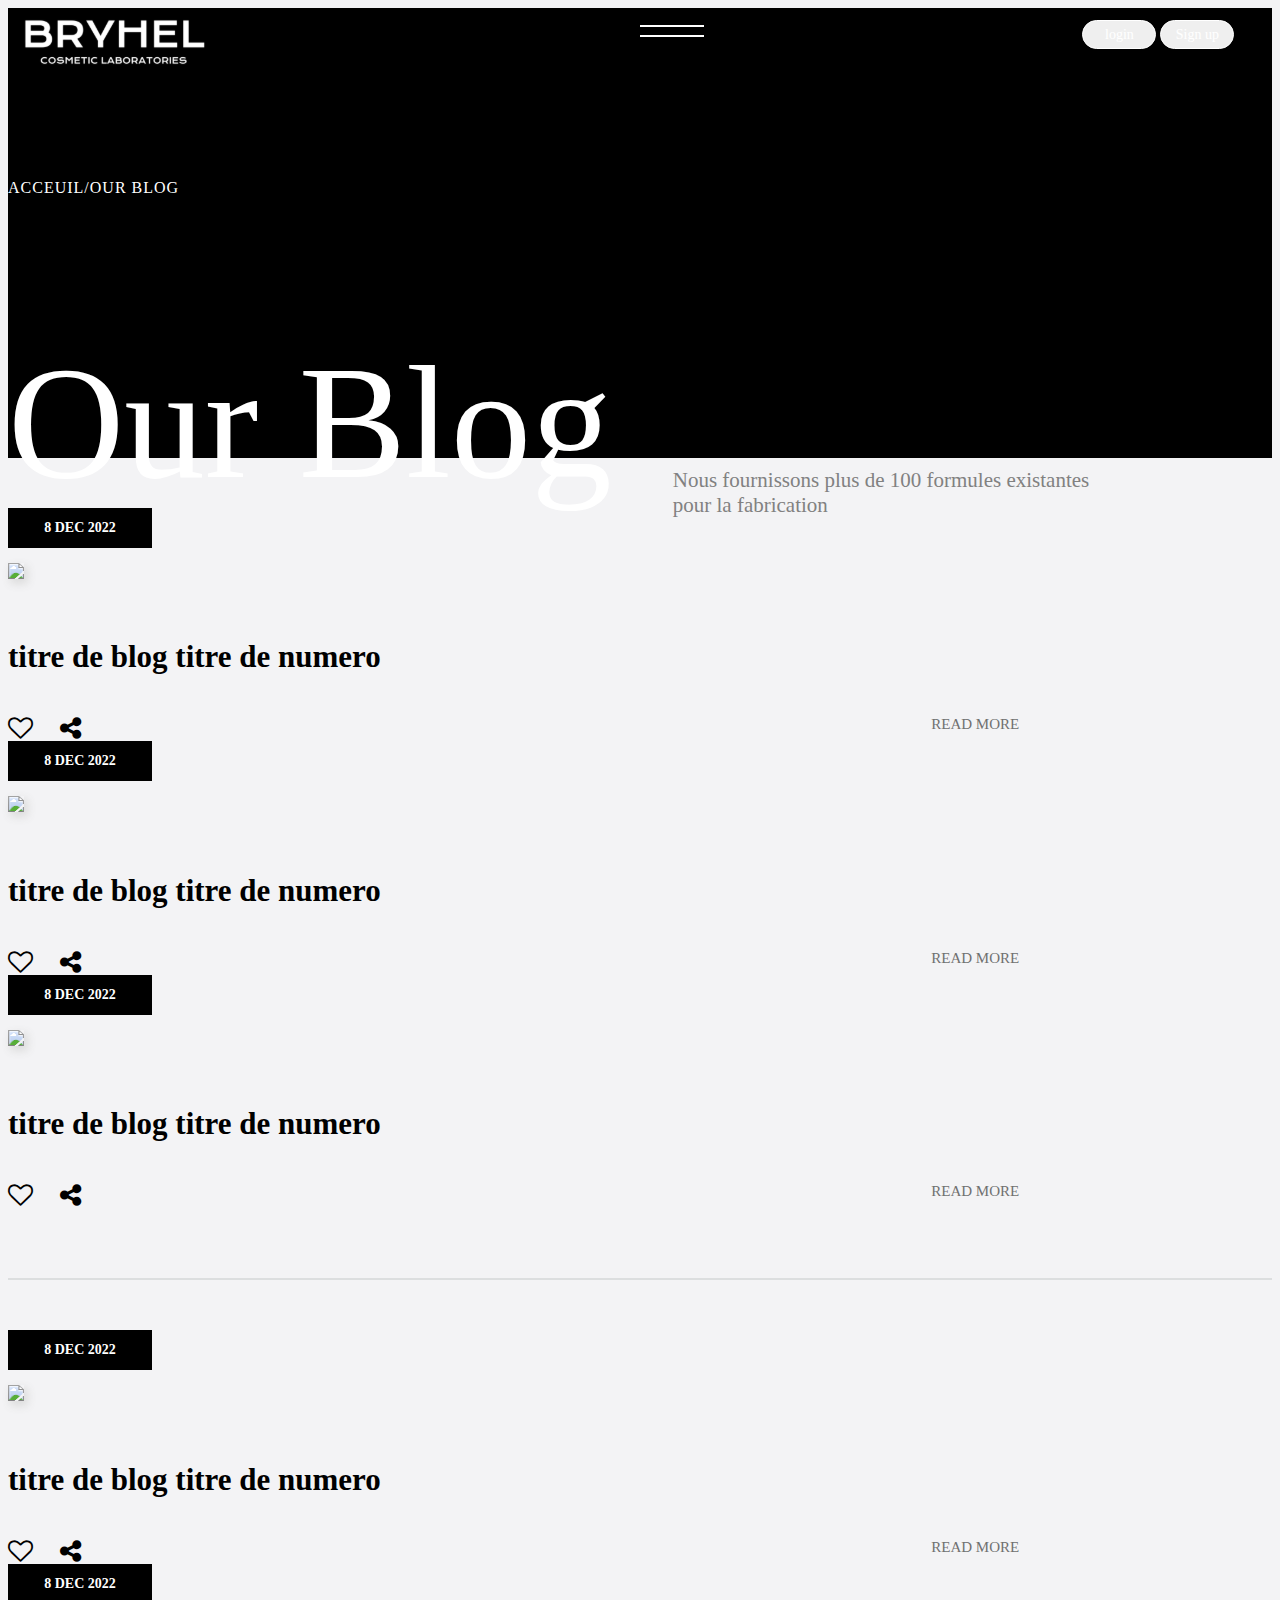
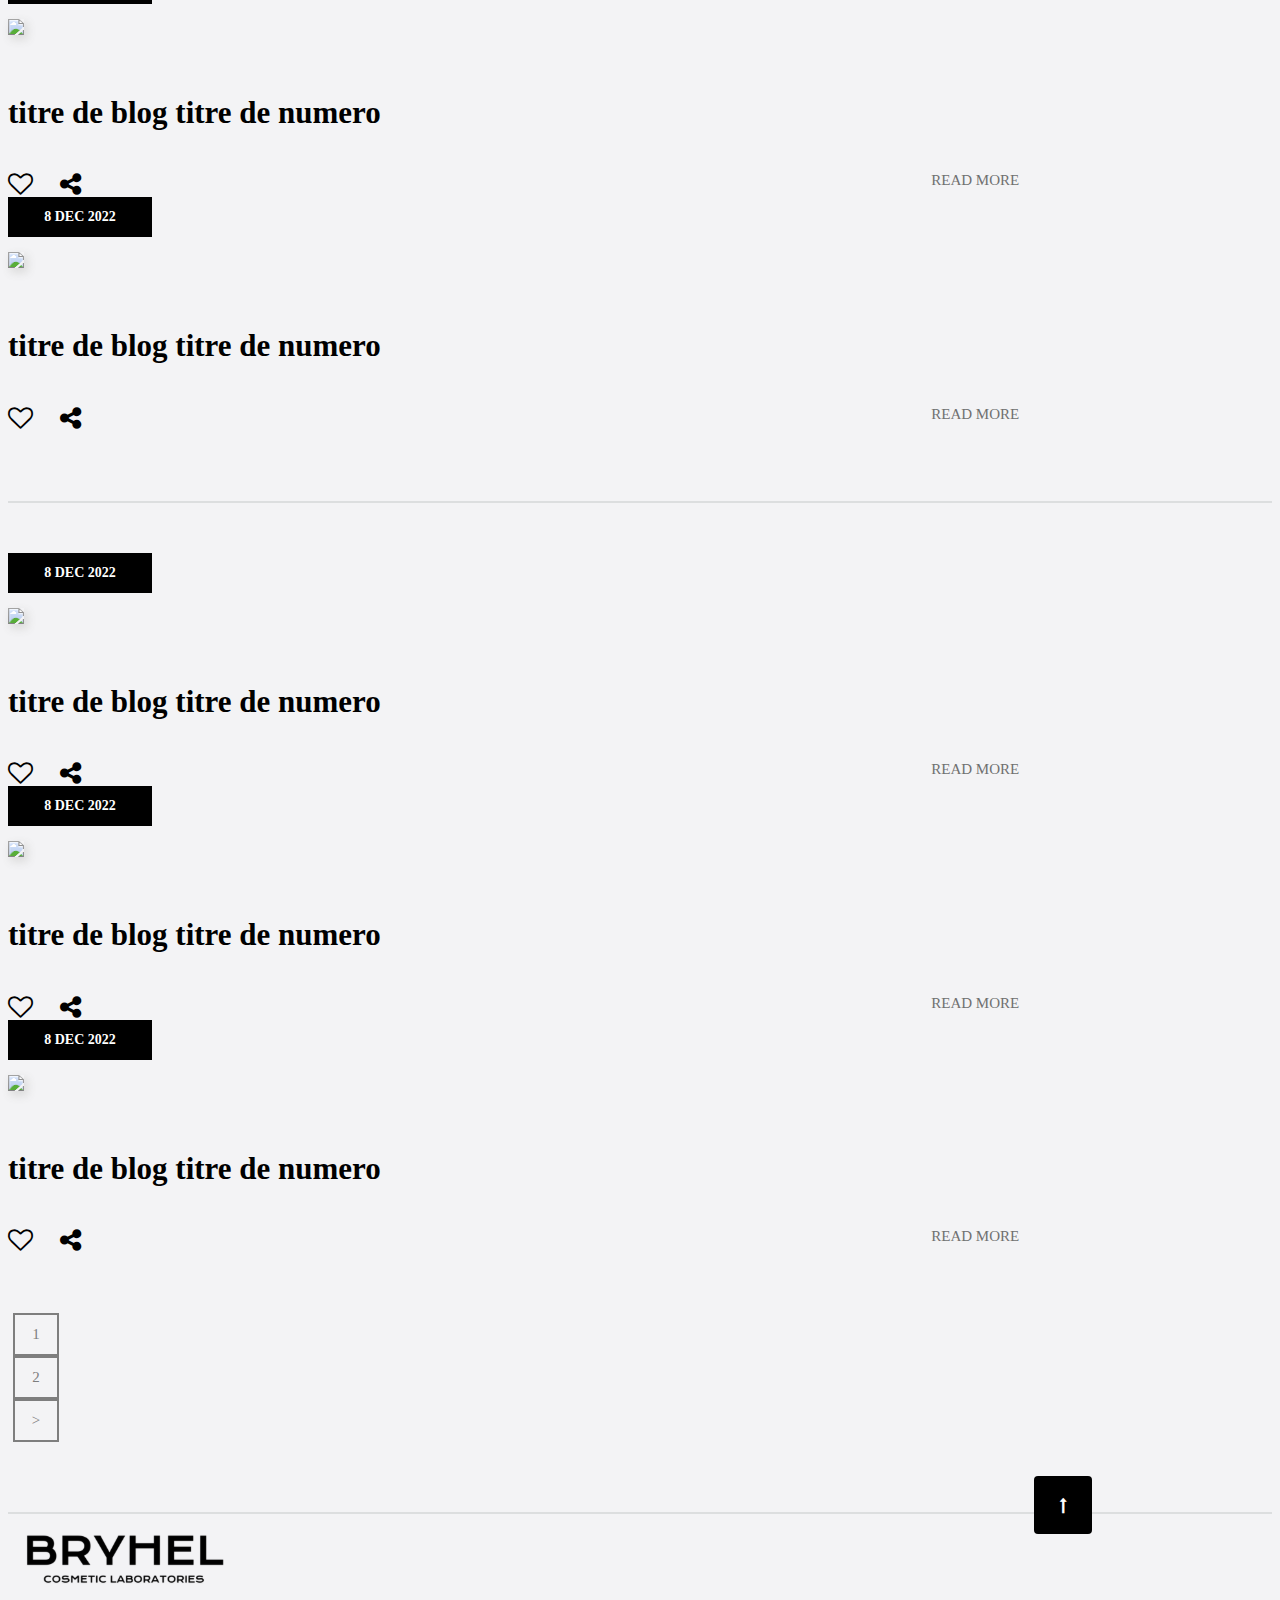
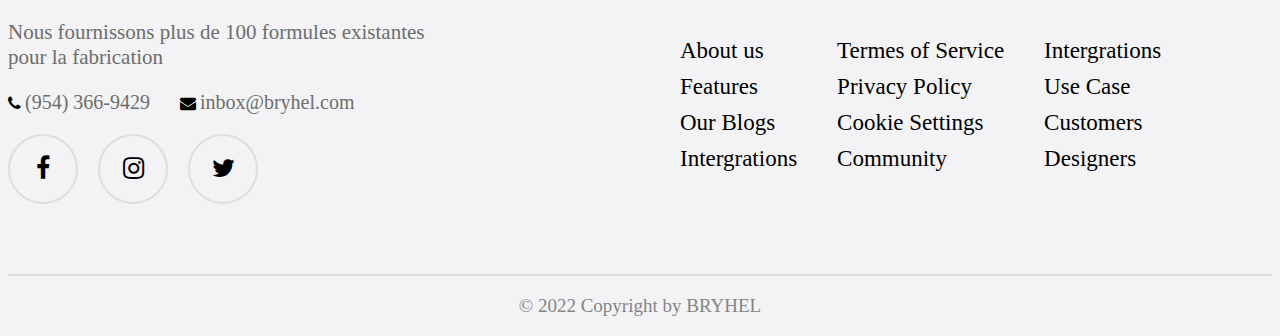
==== index.html @ 61f5891f "Add files via upload" ====
<!DOCTYPE html>
<html lang="en">
<head>
    <meta charset="UTF-8">
    <meta http-equiv="X-UA-Compatible" content="IE=edge">
    <meta name="viewport" content="width=device-width, initial-scale=1.0">
    <title>Document</title>
    <link rel="stylesheet" href="https://cdn.jsdelivr.net/npm/bootstrap@4.6.1/dist/css/bootstrap.min.css" integrity="sha384-zCbKRCUGaJDkqS1kPbPd7TveP5iyJE0EjAuZQTgFLD2ylzuqKfdKlfG/eSrtxUkn" crossorigin="anonymous">
    <link rel="stylesheet" href="https://cdnjs.cloudflare.com/ajax/libs/font-awesome/4.7.0/css/font-awesome.css" integrity="sha512-5A8nwdMOWrSz20fDsjczgUidUBR8liPYU+WymTZP1lmY9G6Oc7HlZv156XqnsgNUzTyMefFTcsFH/tnJE/+xBg==" crossorigin="anonymous" referrerpolicy="no-referrer" />
    <link rel="stylesheet" href="style.css" />
</head>
<body>
    <header>
        <div class="container">
            <div class="menu-bar">
                <div class="logo">
                    <!-- <span>BRYHEL</span>
                    <p>COSMETIC LABORATORIES</p> -->
                    <img src="images/logo.svg" />
                </div>
                <div class="lines">
                    <img src="images/menu-ic.svg" />
                </div>
                <div class="register">
                    <div class="login">
                        <button class="btn register-btn login-btn">login</button>
                        <button class="btn register-btn sign-btn">Sign up</button>
                    </div>
                </div>
            </div>
            <div class="banner">
                <span>ACCEUIL/OUR BLOG</span>
                <div class="blog-txt">
                    <h2 class="our-blog">Our Blog</h2>
                    <p>Nous fournissons plus de 100 formules existantes pour la fabrication</p>
                </div>
            </div>
        </div>   
        <div class="layer"></div> 
    </header>
    <section class="section-one">
        <div class="container" style="margin-top:50px;">
            <div class="row">
                <div class="col-md-4">
                    <div class="date">
                        <h4>8 DEC 2022</h4>
                    </div>
                    <div class="img">
                        <img src="https://mdbcdn.b-cdn.net/img/new/standard/city/041.webp" />
                    </div>
                    <div class="title">
                        <h4>titre de blog titre de numero</h4>
                    </div>
                    <div class="footer">
                        <i class="fa fa-heart-o" aria-hidden="true"></i>
                        <i style="margin-left: 23px;" class="fa fa-share-alt" aria-hidden="true"></i>
                        <span style="float: right;">READ MORE</span>
                    </div>
                </div>
                <div class="col-md-4">
                    <div class="date">
                        <h4>8 DEC 2022</h4>
                    </div>
                    <div class="img">
                        <img src="https://mdbcdn.b-cdn.net/img/new/standard/city/041.webp" />
                    </div>
                    <div class="title">
                        <h4>titre de blog titre de numero</h4>
                    </div>
                    <div class="footer">
                        <i class="fa fa-heart-o" aria-hidden="true"></i>
                        <i style="margin-left: 23px;" class="fa fa-share-alt" aria-hidden="true"></i>
                        <span style="float: right;">READ MORE</span>
                    </div>
                </div>
                <div class="col-md-4">
                    <div class="date">
                        <h4>8 DEC 2022</h4>
                    </div>
                    <div class="img">
                        <img src="https://mdbcdn.b-cdn.net/img/new/standard/city/041.webp" />
                    </div>
                    <div class="title">
                        <h4>titre de blog titre de numero</h4>
                    </div>
                    <div class="footer">
                        <i class="fa fa-heart-o" aria-hidden="true"></i>
                        <i style="margin-left: 23px;" class="fa fa-share-alt" aria-hidden="true"></i>
                        <span style="float: right;">READ MORE</span>
                    </div>
                </div>
            </div>
            <hr>
        </div>
    </section>
    <section>
        <div class="container" style="margin-top:50px;">
            <div class="row">
                <div class="col-md-4">
                    <div class="date">
                        <h4>8 DEC 2022</h4>
                    </div>
                    <div class="img">
                        <img src="https://mdbcdn.b-cdn.net/img/new/standard/city/041.webp" />
                    </div>
                    <div class="title">
                        <h4>titre de blog titre de numero</h4>
                    </div>
                    <div class="footer">
                        <i class="fa fa-heart-o" aria-hidden="true"></i>
                        <i style="margin-left: 23px;" class="fa fa-share-alt" aria-hidden="true"></i>
                        <span style="float: right;">READ MORE</span>
                    </div>
                </div>
                <div class="col-md-4">
                    <div class="date">
                        <h4>8 DEC 2022</h4>
                    </div>
                    <div class="img">
                        <img src="https://mdbcdn.b-cdn.net/img/new/standard/city/041.webp" />
                    </div>
                    <div class="title">
                        <h4>titre de blog titre de numero</h4>
                    </div>
                    <div class="footer">
                        <i class="fa fa-heart-o" aria-hidden="true"></i>
                        <i style="margin-left: 23px;" class="fa fa-share-alt" aria-hidden="true"></i>
                        <span style="float: right;">READ MORE</span>
                    </div>
                </div>
                <div class="col-md-4">
                    <div class="date">
                        <h4>8 DEC 2022</h4>
                    </div>
                    <div class="img">
                        <img src="https://mdbcdn.b-cdn.net/img/new/standard/city/041.webp" />
                    </div>
                    <div class="title">
                        <h4>titre de blog titre de numero</h4>
                    </div>
                    <div class="footer">
                        <i class="fa fa-heart-o" aria-hidden="true"></i>
                        <i style="margin-left: 23px;" class="fa fa-share-alt" aria-hidden="true"></i>
                        <span style="float: right;">READ MORE</span>
                    </div>
                </div>
            </div>
            <hr>

        </div>
    </section>
    <section class="last-section">
        <div class="container" style="margin-top:50px;">
            <div class="row">
                <div class="col-md-4">
                    <div class="date">
                        <h4>8 DEC 2022</h4>
                    </div>
                    <div class="img">
                        <img src="https://mdbcdn.b-cdn.net/img/new/standard/city/041.webp" />
                    </div>
                    <div class="title">
                        <h4>titre de blog titre de numero</h4>
                    </div>
                    <div class="footer">
                        <i class="fa fa-heart-o" aria-hidden="true"></i>
                        <i style="margin-left: 23px;" class="fa fa-share-alt" aria-hidden="true"></i>
                        <span style="float: right;">READ MORE</span>
                    </div>
                </div>
                <div class="col-md-4">
                    <div class="date">
                        <h4>8 DEC 2022</h4>
                    </div>
                    <div class="img">
                        <img src="https://mdbcdn.b-cdn.net/img/new/standard/city/041.webp" />
                    </div>
                    <div class="title">
                        <h4>titre de blog titre de numero</h4>
                    </div>
                    <div class="footer">
                        <i class="fa fa-heart-o" aria-hidden="true"></i>
                        <i style="margin-left: 23px;" class="fa fa-share-alt" aria-hidden="true"></i>
                        <span style="float: right;">READ MORE</span>
                    </div>
                </div>
                <div class="col-md-4">
                    <div class="date">
                        <h4>8 DEC 2022</h4>
                    </div>
                    <div class="img">
                        <img src="https://mdbcdn.b-cdn.net/img/new/standard/city/041.webp" />
                    </div>
                    <div class="title">
                        <h4>titre de blog titre de numero</h4>
                    </div>
                    <div class="footer">
                        <i class="fa fa-heart-o" aria-hidden="true"></i>
                        <i style="margin-left: 23px;" class="fa fa-share-alt" aria-hidden="true"></i>
                        <span style="float: right;">READ MORE</span>
                    </div>
                </div>
            </div>
            <div class="pagination">
                <div class="page-number">1</div>
                <div class="page-number">2</div>
                <div class="page-number">></div>
            </div>
            <div class="scroll">
                <i class="fa fa-long-arrow-up" aria-hidden="true"></i>
            </div>
            <hr>
        </div>
    </section>

    <footer>
        <div class="container">
            <div class="f-content">
                <div class="f-one">
                    <div class="f-logo">
                       <img src="images/logo-dark.svg" />
                    </div>
                    <div class="f-one-p">
                        <p>Nous fournissons plus de 100 formules existantes pour la fabrication</p>
                    </div>
                    <div class="f-contact">
                        <div class="phone">
                            <i class="fa fa-phone" aria-hidden="true"></i>
                            <span>(954) 366-9429</span>
                        </div>
                        <div class="mail">
                            <i class="fa fa-envelope" aria-hidden="true"></i>
                            <span>inbox@bryhel.com</span>
                        </div>
                    </div>
                    <div class="f-social">
                        <div class="fcb">
                            <i class="fa fa-facebook" aria-hidden="true"></i>
                        </div>
                        <div class="fcb inst">
                            <i class="fa fa-instagram" aria-hidden="true"></i>
                        </div>
                        <div class="fcb">
                            <i class="fa fa-twitter" aria-hidden="true"></i>
                        </div>
                    </div>
                </div>
                <div class="f-links">
                    <ul>
                        <li>About us</li>
                        <li>Features</li>
                        <li>Our Blogs</li>
                        <li>Intergrations</li>
                    </ul>
                </div>
                <div class="f-links">
                    <ul>
                        <li>Termes of Service </li>
                        <li>Privacy Policy</li>
                        <li>Cookie Settings</li>
                        <li>Community</li>
                    </ul>
                </div>
                <div class="f-links">
                    <ul>
                        <li>Intergrations</li>
                        <li>Use Case</li>
                        <li>Customers</li>
                        <li>Designers</li>
                    </ul>
                </div>
            </div>
            <hr class="f-hr">
            <p class="f-copyright">© 2022 Copyright by BRYHEL</p>
        </div>
    </footer>

    <script src="https://cdn.jsdelivr.net/npm/jquery@3.5.1/dist/jquery.slim.min.js" integrity="sha384-DfXdz2htPH0lsSSs5nCTpuj/zy4C+OGpamoFVy38MVBnE+IbbVYUew+OrCXaRkfj" crossorigin="anonymous"></script>
    <script src="https://cdn.jsdelivr.net/npm/bootstrap@4.6.1/dist/js/bootstrap.bundle.min.js" integrity="sha384-fQybjgWLrvvRgtW6bFlB7jaZrFsaBXjsOMm/tB9LTS58ONXgqbR9W8oWht/amnpF" crossorigin="anonymous"></script>
</body>
</html>
---- style.css ----
body {
    background-color: #f3f3f5;
}

header {
    background-color: black;
    height: 450px;
}

header span {
    color: #fff;
}

header .menu-bar {
    display: flex;
    justify-content: flex-start;
}

.logo {
    width: 50%;
    
}

.lines {
    width: 35%;
    margin-top: 15px;
}

.line {
    background-color: #fff;
    width:50px;
    height: 2px;
    margin-top: 5px;
}

.register-btn {
    border: 1px solid #fff;
    width: 74px;
    height: 29px;
    color: #fff;
    border-radius: 22px;
    margin-top: 12px;
    font-size: 14px;
    font-family: "Archivo";
    padding: 0;
}

.register-btn:hover {
    background-color: #fff;
    color: #000;
}

header .menu-bar .logo span {
    font-size: 32px;
    font-weight: 500;
}

header .menu-bar .logo p {
    color: #fff;
    font-size: 8px;
    transform: translateX(10px);
}

.banner {
    margin-top: 100px;
}

.banner span {
    font-size: 16px;
    letter-spacing: 1px;
    line-height: 17px;
    color: #ffffff;
    font-weight: 300;
    font-family: "Archivo";
}

.our-blog {
    font-size: 161px;
    font-family: "Krona One";
    color: #fff;
    font-weight: 500;
}

.blog-txt {
    display: flex;
    align-items: center;
}

.blog-txt p {
    width: 450px;
    margin-left: 41px;
    padding: 20px;
    font-size: 21px;
    font-family: "Archivo";
    color: #818181 !important;
    transform: translateY(70px);
}

.date {
    background: #000;
    padding: 12px;
    color: #fff;
    width: 120px;
}

.date h4 {
    font-size: 14px;
    font-weight: bold;
    font-family: "Archivo";
    text-align: center;
    /* padding: 0; */
    margin: 0;
}

.img img {
    margin: 15px 0;
    box-shadow: 3px 4px 9px 1px #ddd;
    width: 80%;
}


.footer {
    width: 80%;
}

.footer i {
    font-size: 25px;
}

.title {
    margin-bottom:15px;
    width: 70%;
}

.title h4 {
    font-size: 31px;
    font-family: "Archivo";
    font-weight: bold;
}

.footer span {
    color: #707070;
    font-size: 15px;
    font-family: "Archivo";
    font-weight: 500;
}

section hr {
    margin-top: 70px;
    border: 1px solid #dcdedf;
}

.f-hr {
    margin-top: 70px;
    border: 1px solid #dcdedf;
}

.f-copyright {
    font-size: 19px;
    letter-spacing: 0px;
    color: #858585;
    font-weight: 400;
    text-align: center;
    font-family: "Archivo";
}

.f-one {
    width: 50%;
}

.f-one-p {
    width: 450px;
    font-size: 21px;
    font-family: "Archivo";
    color: #6d6d6d;
    margin: 20px 0;
}

.f-social .fcb {
    border: 2px solid #dcdedf;
    border-radius: 50%;
    width: 66px;
    height: 66px;
    display: flex;
    justify-content: center;
    align-items: center;
}

.f-social .fcb i {
    font-size: 25px;
}

.f-social {
    display: flex;
    margin-top: 20px;
}

.f-content {
    display: flex;
}

.f-links {
    margin-top: 100px;
}

.f-links ul li {
    list-style-type: none;   
    margin: 10px 0;
    font-weight: 500;
    font-family: "Archivo";
    font-size: 23px;
}

.f-contact {
    display: flex;
}

.f-contact .mail {
    margin-left: 30px;
}

.f-contact .mail span {
    font-size: 20px;
    color: #6d6d6d;
}
.f-contact .phone span {
    font-size: 20px;
    color: #6d6d6d;
}


.f-social .inst {
    margin: 0 20px;
}

.pagination .page-number  {
    width: 42px;
    height: 39px;
    border: 2px solid #7e7e7e;
    color: #fff;
    display: flex;
    justify-content: center;
    align-items: center;
    font-size: 15px;
    line-height: 20px;
    color: #7e7e7e;
    font-weight: 500;
    font-family: "Archivo";
    margin: 0 5px;
}

.pagination {
    margin-top: 60px;
}

.pagination .page-number:hover {
    background-color: #000000;
    cursor: pointer;
}

.section-one-detail {
    width: 100%;
}

.blog-txt-detail {
    font-size: 30px;
    line-height: 54px;
    color: #000000;
    font-weight: 400;
    font-family: "Archivo";
}

.title-detail {
    display: flex;
}

.title-detail h4 {
    font-size: 48px;
    line-height: 54px;
    color: #000000;
    font-weight: 700;
    font-family: "Archivo";
    width: 50%;
}

.last-section {
    position: relative;
}

.last-section .scroll {
    position: absolute;
    width: 58px;
    height: 58px;
    border-radius: 4px;
    background-color: #000000;
    display: flex;
    justify-content: center;
    align-items: center;
    right: 180px;
    bottom: -20px;
}
.last-section .scroll:hover {
    cursor: pointer;
}
.last-section .scroll i {
    color: #fff;
}

@media (max-width:768px) {
    .blog-txt p {
        display: none;
    }
    .menu-bar {
        display: flex;
        flex-direction: column;
    }
    .f-content {
        display: flex;
        flex-direction: column;
    }

    .f-one-p {
        width: 100%;
    }
    .our-blog {
        font-size: 80px;
    }
    .date {
        margin: 20px 0;
    }

    .menu-bar .logo {
        width: revert;
        margin: 0 auto;
    }

    .menu-bar .lines {
        margin: 0 auto;
        width: revert;
    }

    .register {
        margin: 0 auto;
    }

    .f-links {
        margin-top: 0;
    }

    .f-contact .mail { 
        margin-left: 0;
    }

    .f-contact {
        display: flex;
        flex-direction: column;
    }
    .f-contact .mail span {
        font-size: 18px;
    }

    .f-social .fcb { 
        width: 50px;
        height: 50px;
    }

    .scroll {
        right: 30px !important;
    }
}
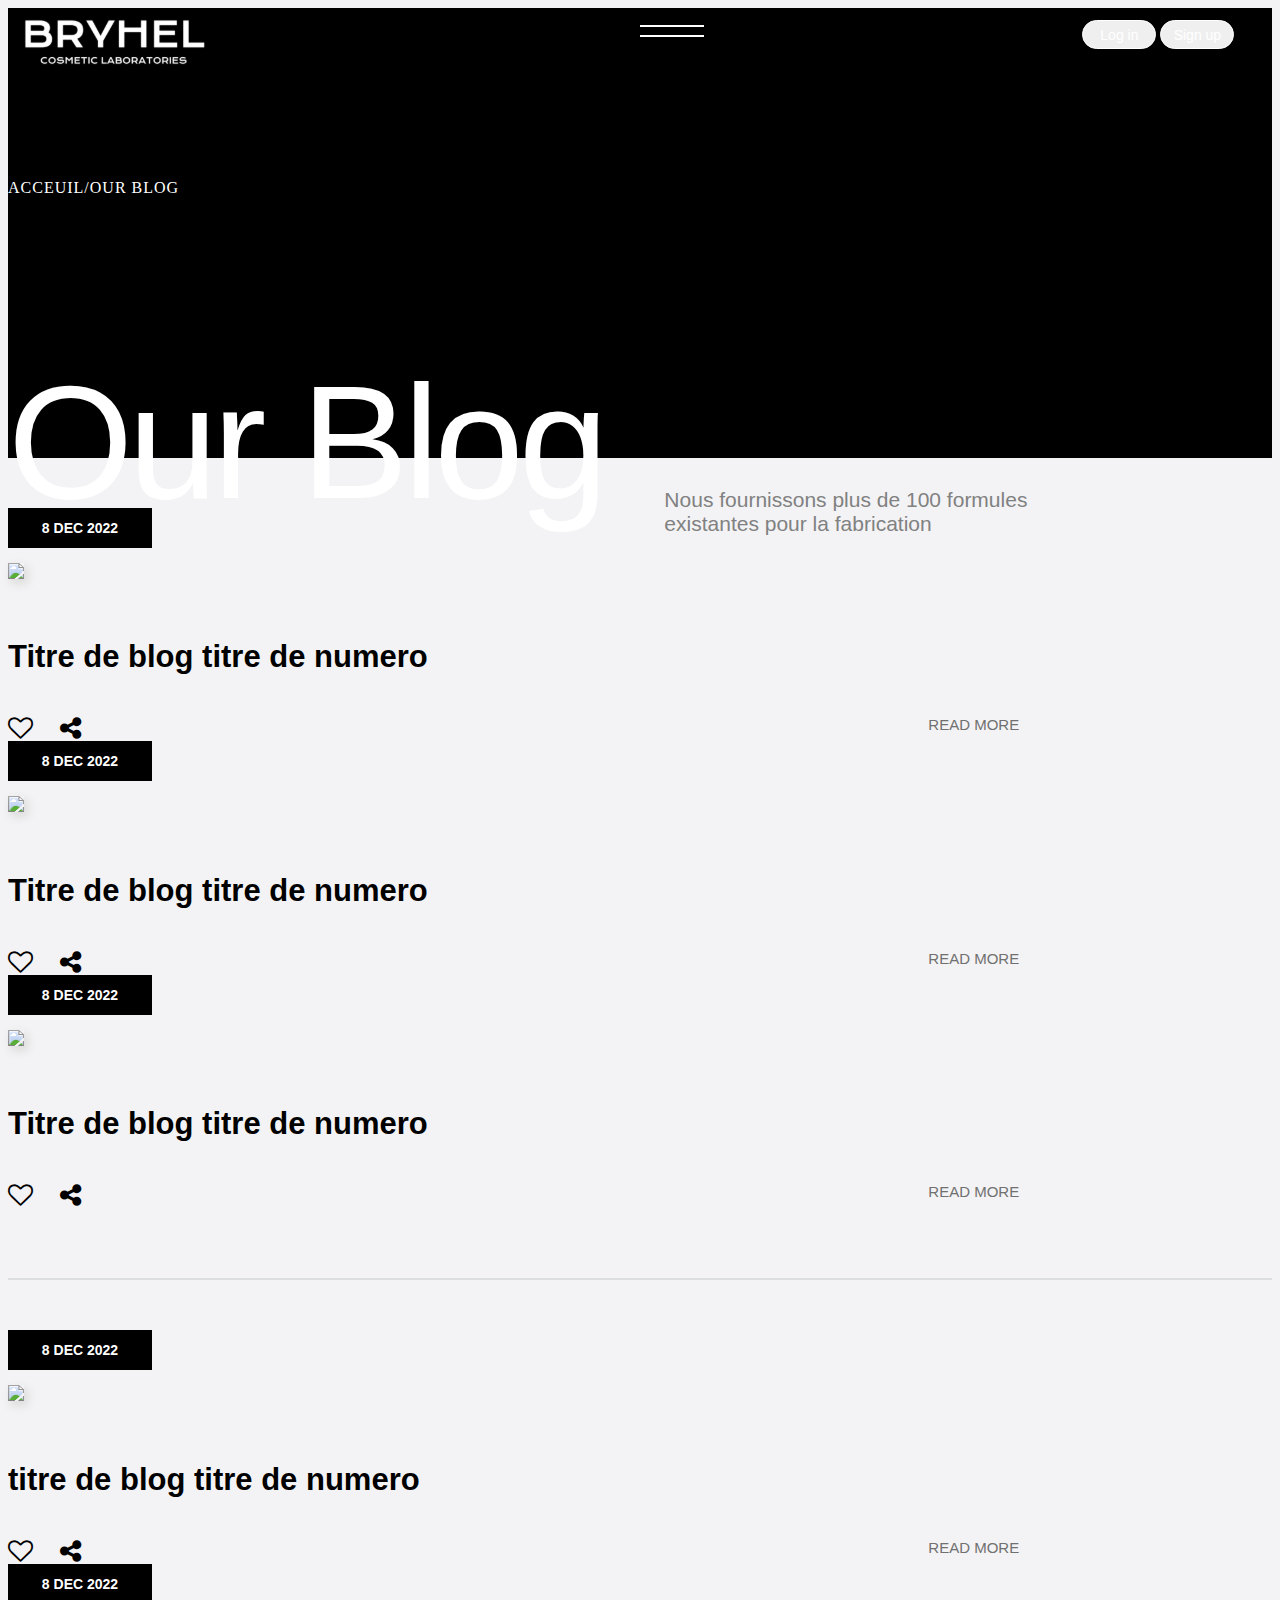
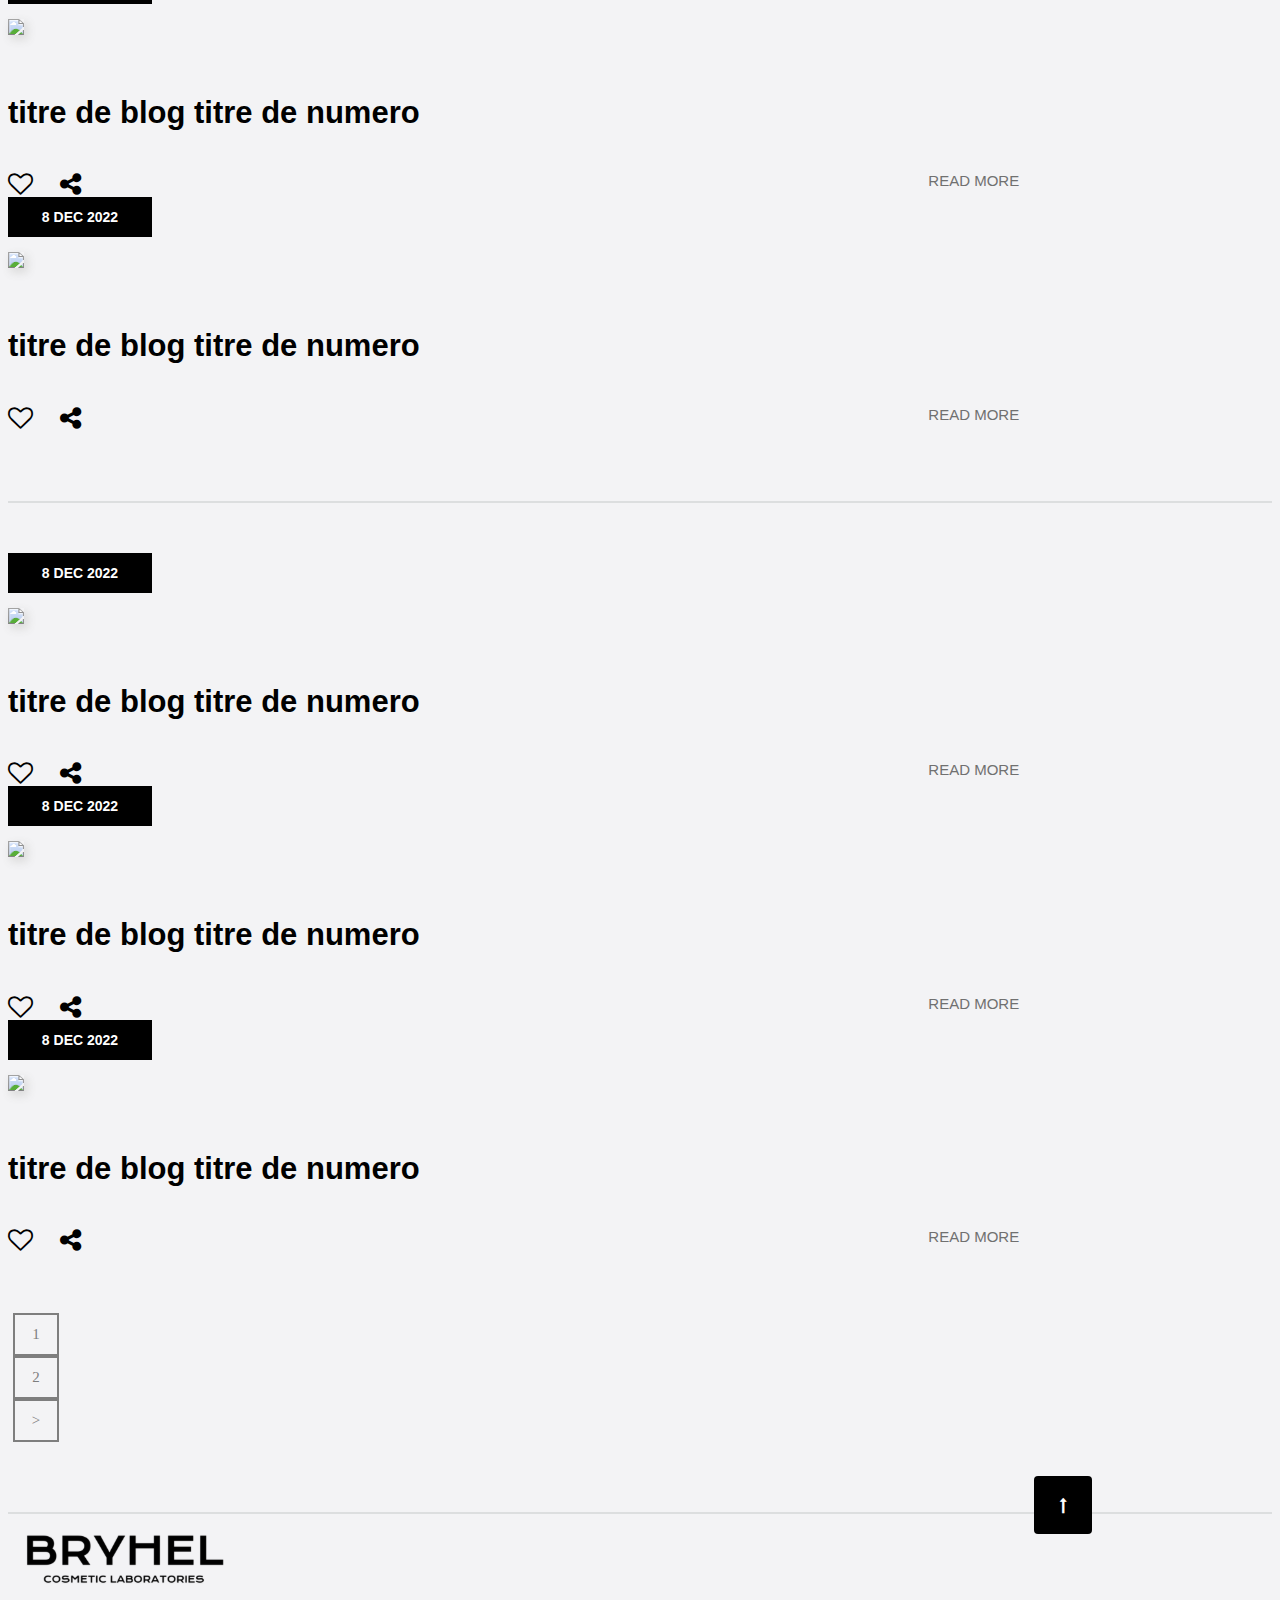
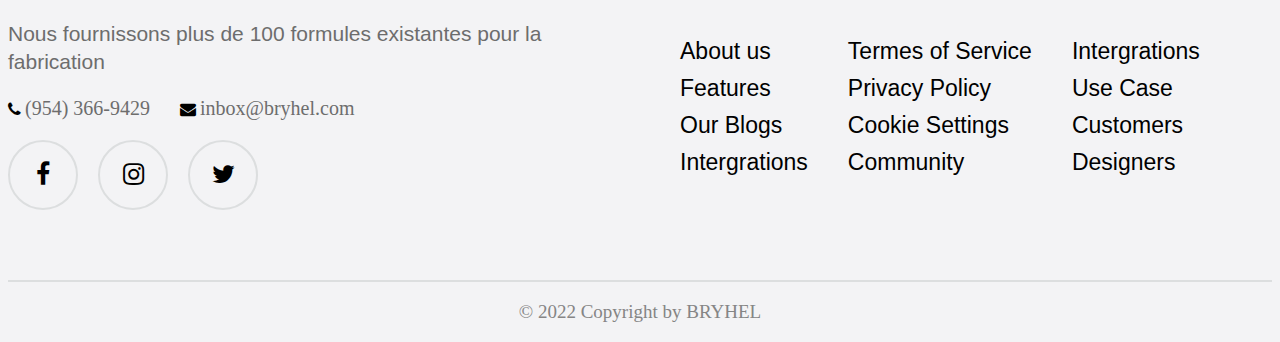
==== commit f8b6d3b8: "Add files via upload" ====
--- a/index.html
+++ b/index.html
@@ -23,7 +23,7 @@
                 </div>
                 <div class="register">
                     <div class="login">
-                        <button class="btn register-btn login-btn">login</button>
+                        <button class="btn register-btn login-btn">Log in</button>
                         <button class="btn register-btn sign-btn">Sign up</button>
                     </div>
                 </div>
@@ -49,39 +49,39 @@
                         <img src="https://mdbcdn.b-cdn.net/img/new/standard/city/041.webp" />
                     </div>
                     <div class="title">
-                        <h4>titre de blog titre de numero</h4>
-                    </div>
-                    <div class="footer">
-                        <i class="fa fa-heart-o" aria-hidden="true"></i>
-                        <i style="margin-left: 23px;" class="fa fa-share-alt" aria-hidden="true"></i>
-                        <span style="float: right;">READ MORE</span>
-                    </div>
-                </div>
-                <div class="col-md-4">
-                    <div class="date">
-                        <h4>8 DEC 2022</h4>
-                    </div>
-                    <div class="img">
-                        <img src="https://mdbcdn.b-cdn.net/img/new/standard/city/041.webp" />
-                    </div>
-                    <div class="title">
-                        <h4>titre de blog titre de numero</h4>
-                    </div>
-                    <div class="footer">
-                        <i class="fa fa-heart-o" aria-hidden="true"></i>
-                        <i style="margin-left: 23px;" class="fa fa-share-alt" aria-hidden="true"></i>
-                        <span style="float: right;">READ MORE</span>
-                    </div>
-                </div>
-                <div class="col-md-4">
-                    <div class="date">
-                        <h4>8 DEC 2022</h4>
-                    </div>
-                    <div class="img">
-                        <img src="https://mdbcdn.b-cdn.net/img/new/standard/city/041.webp" />
-                    </div>
-                    <div class="title">
-                        <h4>titre de blog titre de numero</h4>
+                        <h4>Titre de blog titre de numero</h4>
+                    </div>
+                    <div class="footer">
+                        <i class="fa fa-heart-o" aria-hidden="true"></i>
+                        <i style="margin-left: 23px;" class="fa fa-share-alt" aria-hidden="true"></i>
+                        <span style="float: right;">READ MORE</span>
+                    </div>
+                </div>
+                <div class="col-md-4">
+                    <div class="date">
+                        <h4>8 DEC 2022</h4>
+                    </div>
+                    <div class="img">
+                        <img src="https://mdbcdn.b-cdn.net/img/new/standard/city/041.webp" />
+                    </div>
+                    <div class="title">
+                        <h4>Titre de blog titre de numero</h4>
+                    </div>
+                    <div class="footer">
+                        <i class="fa fa-heart-o" aria-hidden="true"></i>
+                        <i style="margin-left: 23px;" class="fa fa-share-alt" aria-hidden="true"></i>
+                        <span style="float: right;">READ MORE</span>
+                    </div>
+                </div>
+                <div class="col-md-4">
+                    <div class="date">
+                        <h4>8 DEC 2022</h4>
+                    </div>
+                    <div class="img">
+                        <img src="https://mdbcdn.b-cdn.net/img/new/standard/city/041.webp" />
+                    </div>
+                    <div class="title">
+                        <h4>Titre de blog titre de numero</h4>
                     </div>
                     <div class="footer">
                         <i class="fa fa-heart-o" aria-hidden="true"></i>
--- a/style.css
+++ b/style.css
@@ -41,7 +41,7 @@
     border-radius: 22px;
     margin-top: 12px;
     font-size: 14px;
-    font-family: "Archivo";
+    font-family: Archivo, sans-serif;
     padding: 0;
 }
 
@@ -71,14 +71,16 @@
     line-height: 17px;
     color: #ffffff;
     font-weight: 300;
-    font-family: "Archivo";
+    font-family: Archivo;
 }
 
 .our-blog {
     font-size: 161px;
-    font-family: "Krona One";
-    color: #fff;
-    font-weight: 500;
+    letter-spacing: -5px;
+    line-height: 222px;
+    color: #ffffff;
+    font-weight: 400;
+    font-family: "Krona One", sans-serif;
 }
 
 .blog-txt {
@@ -91,7 +93,7 @@
     margin-left: 41px;
     padding: 20px;
     font-size: 21px;
-    font-family: "Archivo";
+    font-family: "Archivo", sans-serif;
     color: #818181 !important;
     transform: translateY(70px);
 }
@@ -106,7 +108,7 @@
 .date h4 {
     font-size: 14px;
     font-weight: bold;
-    font-family: "Archivo";
+    font-family: Archivo, sans-serif;
     text-align: center;
     /* padding: 0; */
     margin: 0;
@@ -134,14 +136,14 @@
 
 .title h4 {
     font-size: 31px;
-    font-family: "Archivo";
+    font-family: Archivo, sans-serif;
     font-weight: bold;
 }
 
 .footer span {
     color: #707070;
     font-size: 15px;
-    font-family: "Archivo";
+    font-family: Archivo, sans-serif;
     font-weight: 500;
 }
 
@@ -161,7 +163,7 @@
     color: #858585;
     font-weight: 400;
     text-align: center;
-    font-family: "Archivo";
+    font-family: Archivo;
 }
 
 .f-one {
@@ -169,11 +171,12 @@
 }
 
 .f-one-p {
-    width: 450px;
     font-size: 21px;
-    font-family: "Archivo";
+    letter-spacing: 0px;
+    line-height: 28px;
     color: #6d6d6d;
-    margin: 20px 0;
+    font-weight: 500;
+    font-family: "Archivo", sans-serif;
 }
 
 .f-social .fcb {
@@ -207,7 +210,7 @@
     list-style-type: none;   
     margin: 10px 0;
     font-weight: 500;
-    font-family: "Archivo";
+    font-family: Archivo, sans-serif;
     font-size: 23px;
 }
 
@@ -245,7 +248,7 @@
     line-height: 20px;
     color: #7e7e7e;
     font-weight: 500;
-    font-family: "Archivo";
+    font-family: Archivo;
     margin: 0 5px;
 }
 
@@ -267,11 +270,15 @@
     line-height: 54px;
     color: #000000;
     font-weight: 400;
-    font-family: "Archivo";
+    font-family: Archivo;
 }
 
 .title-detail {
     display: flex;
+}
+
+.title-detail i {
+    font-size: 28px;
 }
 
 .title-detail h4 {
@@ -279,7 +286,7 @@
     line-height: 54px;
     color: #000000;
     font-weight: 700;
-    font-family: "Archivo";
+    font-family: Archivo;
     width: 50%;
 }
 
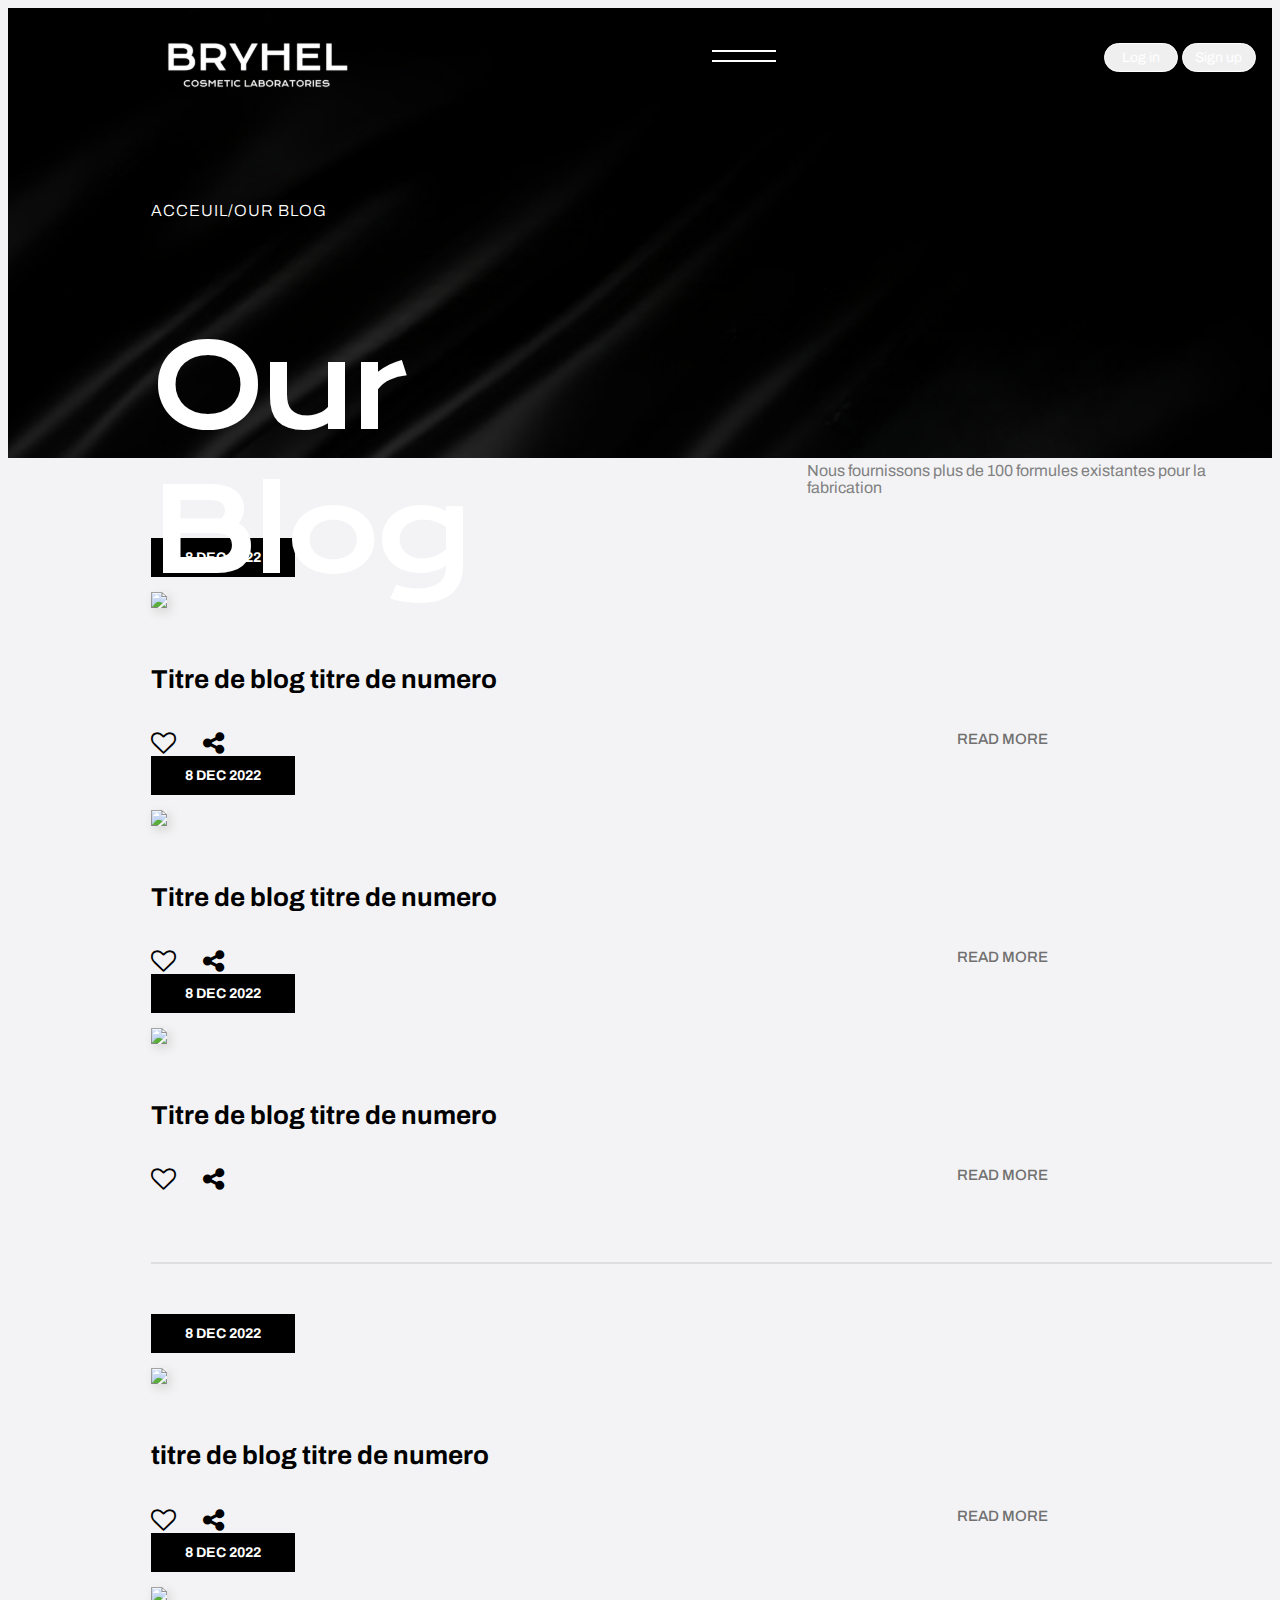
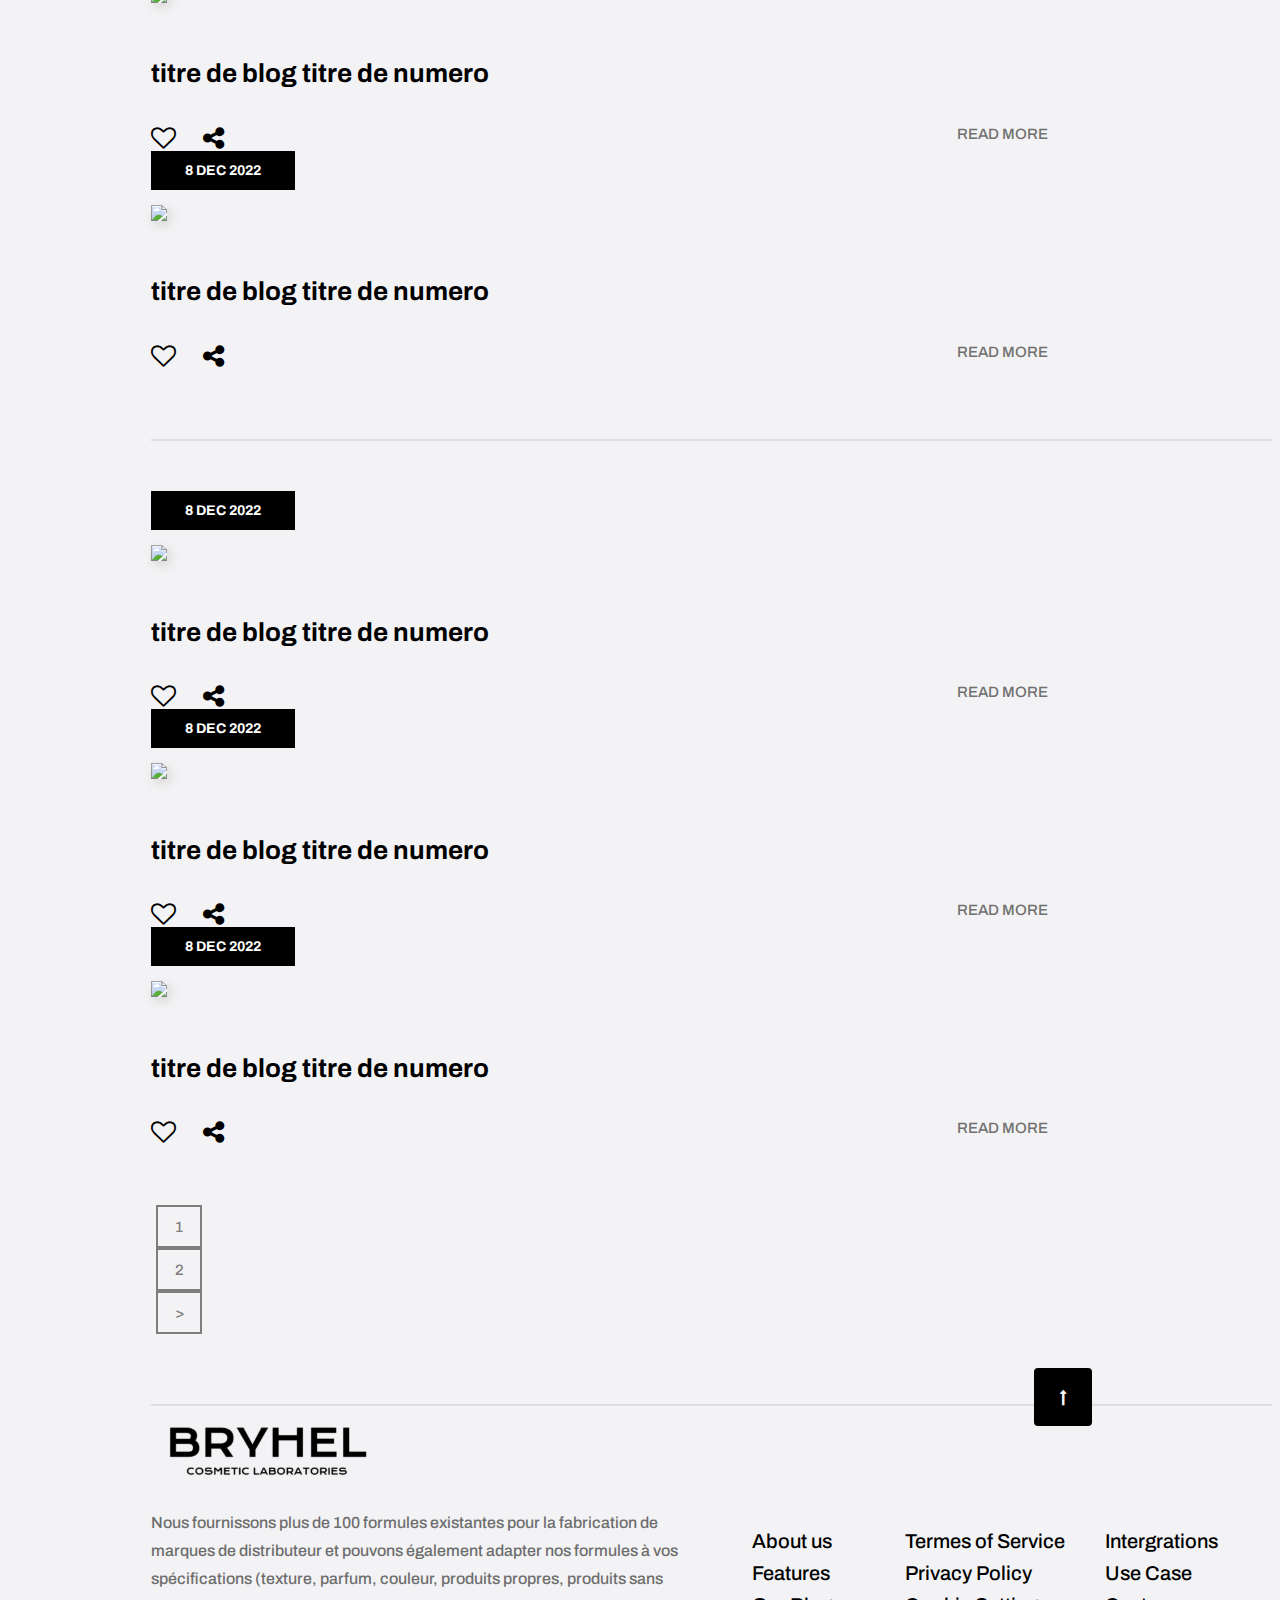
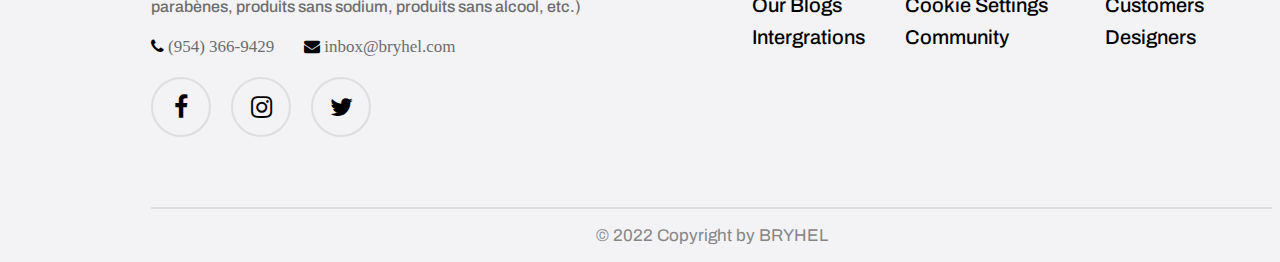
==== commit 816ff982: "Add files via upload" ====
--- a/index.html
+++ b/index.html
@@ -39,7 +39,7 @@
         <div class="layer"></div> 
     </header>
     <section class="section-one">
-        <div class="container" style="margin-top:50px;">
+        <div class="container" style="margin-top:80px;">
             <div class="row">
                 <div class="col-md-4">
                     <div class="date">
@@ -221,7 +221,7 @@
                        <img src="images/logo-dark.svg" />
                     </div>
                     <div class="f-one-p">
-                        <p>Nous fournissons plus de 100 formules existantes pour la fabrication</p>
+                        <p>Nous fournissons plus de 100 formules existantes pour la fabrication de marques de distributeur et pouvons également adapter nos formules à vos spécifications (texture, parfum, couleur, produits propres, produits sans parabènes, produits sans sodium, produits sans alcool, etc.)</p>
                     </div>
                     <div class="f-contact">
                         <div class="phone">
--- a/style.css
+++ b/style.css
@@ -1,14 +1,25 @@
+@import url("https://fonts.googleapis.com/css2?family=Archivo&family=Krona+One&display=swap");
+
 body {
     background-color: #f3f3f5;
 }
 
 header {
-    background-color: black;
+    /* background-color: black; */
+    background-image: url("images/bg_header.PNG");
+    background-repeat: no-repeat;
+    background-size: cover;
+    background-position: center;
+    background-position-y: -31px;
     height: 450px;
 }
 
 header span {
     color: #fff;
+}
+
+.container {
+    margin-left: 143px !important;
 }
 
 header .menu-bar {
@@ -18,12 +29,13 @@
 
 .logo {
     width: 50%;
-    
+    margin-top: 23px;
 }
 
 .lines {
     width: 35%;
-    margin-top: 15px;
+    margin-top: 40px;
+
 }
 
 .line {
@@ -33,6 +45,10 @@
     margin-top: 5px;
 }
 
+.register {
+    margin-top: 23px;
+}
+
 .register-btn {
     border: 1px solid #fff;
     width: 74px;
@@ -69,15 +85,14 @@
     font-size: 16px;
     letter-spacing: 1px;
     line-height: 17px;
-    color: #ffffff;
+    color: #fff;
     font-weight: 300;
-    font-family: Archivo;
+    font-family: Archivo, sans-serif;
 }
 
 .our-blog {
-    font-size: 161px;
+    font-size: 115px;
     letter-spacing: -5px;
-    line-height: 222px;
     color: #ffffff;
     font-weight: 400;
     font-family: "Krona One", sans-serif;
@@ -92,10 +107,10 @@
     width: 450px;
     margin-left: 41px;
     padding: 20px;
-    font-size: 21px;
+    font-size: 16px;
     font-family: "Archivo", sans-serif;
     color: #818181 !important;
-    transform: translateY(70px);
+    transform: translateY(20px);
 }
 
 .date {
@@ -135,9 +150,10 @@
 }
 
 .title h4 {
-    font-size: 31px;
-    font-family: Archivo, sans-serif;
-    font-weight: bold;
+    font-size: 26px;
+    font-family: "Archivo", sans-serif;
+    font-weight: 700 !important;
+    line-height: 35px;
 }
 
 .footer span {
@@ -158,7 +174,7 @@
 }
 
 .f-copyright {
-    font-size: 19px;
+    font-size: 17px;
     letter-spacing: 0px;
     color: #858585;
     font-weight: 400;
@@ -171,19 +187,20 @@
 }
 
 .f-one-p {
-    font-size: 21px;
+    font-size: 16px;
     letter-spacing: 0px;
     line-height: 28px;
     color: #6d6d6d;
     font-weight: 500;
     font-family: "Archivo", sans-serif;
+    margin-top: 18px;
 }
 
 .f-social .fcb {
     border: 2px solid #dcdedf;
     border-radius: 50%;
-    width: 66px;
-    height: 66px;
+    width: 56px;
+    height: 56px;
     display: flex;
     justify-content: center;
     align-items: center;
@@ -211,7 +228,7 @@
     margin: 10px 0;
     font-weight: 500;
     font-family: Archivo, sans-serif;
-    font-size: 23px;
+    font-size: 20px;
 }
 
 .f-contact {
@@ -223,11 +240,11 @@
 }
 
 .f-contact .mail span {
-    font-size: 20px;
+    font-size: 17px;
     color: #6d6d6d;
 }
 .f-contact .phone span {
-    font-size: 20px;
+    font-size: 17px;
     color: #6d6d6d;
 }
 
@@ -330,7 +347,7 @@
         width: 100%;
     }
     .our-blog {
-        font-size: 80px;
+        font-size: 58px;
     }
     .date {
         margin: 20px 0;
@@ -374,4 +391,10 @@
     .scroll {
         right: 30px !important;
     }
+}
+
+@media (max-width:1024px) {
+    .our-blog {
+        font-size: 58px;
+    }
 }